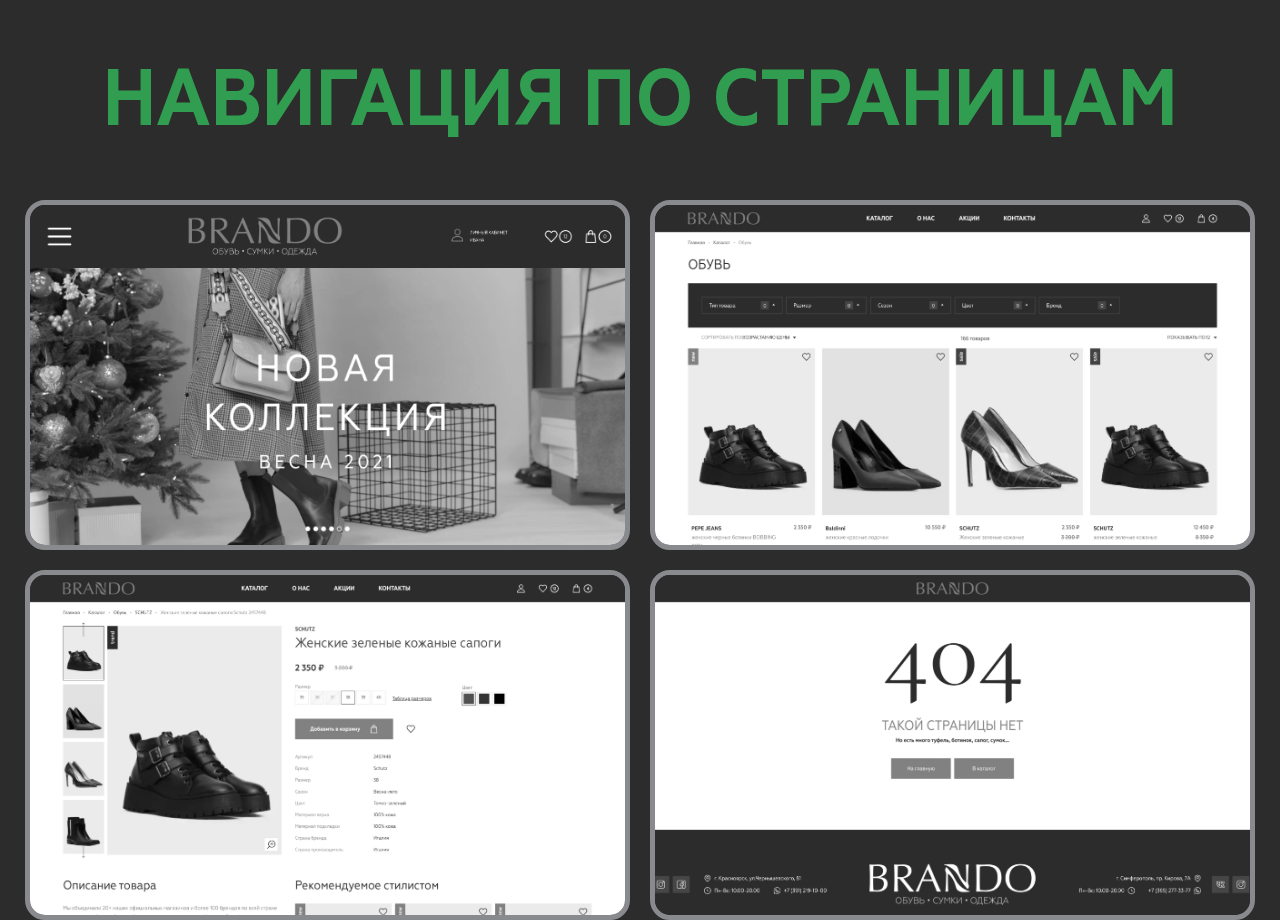
==== index.html @ 1975a0c7 "add new website - brando" ====
<!DOCTYPE html>
<html lang="en">

<head>
  <meta charset="UTF-8">
  <meta http-equiv="X-UA-Compatible" content="IE=edge">
  <meta name="viewport" content="width=device-width, initial-scale=1.0">
  <link rel="stylesheet" href="css/index.css">
  <title>Навигация</title>
</head>

<body class="body">
  <div class="container">
    <div class="navi">
      <h1 class="navi__title">Навигация по страницам</h1>
      <ul class="navi__list">
        <li class="navi__item">
          <h3 class="navi__page-title">Главная</h3>
          <a class="navi__link" href="/main.html">
            <picture>
              <source srcset="./img/content/main.webp" type="image/webp">
              <img src="./img/content/main.png" alt="описание" />
            </picture>
          </a>
        </li>
        <li class="navi__item">
          <h3 class="navi__page-title">Каталог</h3>
          <a class="navi__link" href="/catalog.html">
            <picture>
              <source srcset="./img/content/catalog.webp" type="image/webp">
              <img src="./img/content/catalog.png" alt="описание" />
            </picture>
          </a>
        </li>
        <li class="navi__item">
          <h3 class="navi__page-title">Страница Товара</h3>
          <a class="navi__link" href="/product.html">
            <picture>
              <source srcset="./img/content/product.webp" type="image/webp">
              <img src="./img/content/product.png" alt="описание" />
            </picture>
          </a>
        </li>
        <li class="navi__item">
          <h3 class="navi__page-title">Страница 404</h3>
          <a class="navi__link" href="/404.html">
            <picture>
              <source srcset="./img/content/404.webp" type="image/webp">
              <img src="./img/content/404.png" alt="описание" />
            </picture>
          </a>
        </li>
      </ul>
    </div>
  </div>
</body>

</html>
---- css/index.css ----
@font-face {
  font-family: ABeeZee;
  font-display: swap;
  src: url("../fonts/ABeeZee-Regular_400.ttf") format("ttf");
  font-weight: 400;
  font-style: Regular;
}

@font-face {
  font-family: ABeeZee;
  font-display: swap;
  src: url("../fonts/ABeeZee-Regular_400.woff") format("woff");
  font-weight: 400;
  font-style: Regular;
}

@font-face {
  font-family: ABeeZee;
  font-display: swap;
  src: url("../fonts/ABeeZee-Regular_400.woff2") format("woff2");
  font-weight: 400;
  font-style: Regular;
}

@font-face {
  font-family: Geometria;
  font-display: swap;
  src: url("../fonts/Geometria-bold_700.ttf") format("ttf");
  font-weight: 700;
  font-style: bold;
}

@font-face {
  font-family: Geometria;
  font-display: swap;
  src: url("../fonts/Geometria-bold_700.woff") format("woff");
  font-weight: 700;
  font-style: bold;
}

@font-face {
  font-family: Geometria;
  font-display: swap;
  src: url("../fonts/Geometria-bold_700.woff2") format("woff2");
  font-weight: 700;
  font-style: bold;
}

@font-face {
  font-family: Geometria;
  font-display: swap;
  src: url("../fonts/Geometria-medium_500.ttf") format("ttf");
  font-weight: 500;
  font-style: medium;
}

@font-face {
  font-family: Geometria;
  font-display: swap;
  src: url("../fonts/Geometria-medium_500.woff") format("woff");
  font-weight: 500;
  font-style: medium;
}

@font-face {
  font-family: Geometria;
  font-display: swap;
  src: url("../fonts/Geometria-medium_500.woff2") format("woff2");
  font-weight: 500;
  font-style: medium;
}

@font-face {
  font-family: Geometria;
  font-display: swap;
  src: url("../fonts/Geometria-normal_400.ttf") format("ttf");
  font-weight: 400;
  font-style: normal;
}

@font-face {
  font-family: Geometria;
  font-display: swap;
  src: url("../fonts/Geometria-normal_400.woff") format("woff");
  font-weight: 400;
  font-style: normal;
}

@font-face {
  font-family: Geometria;
  font-display: swap;
  src: url("../fonts/Geometria-normal_400.woff2") format("woff2");
  font-weight: 400;
  font-style: normal;
}

html {
  box-sizing: border-box;
}

*,
*::after,
*::before {
  box-sizing: border-box;
}

ul[class],
ol[class] {
  padding: 0;
}

main {
  display: block;
}

body,
h1,
h2,
h3,
h4,
h5,
h6,
p,
ul,
ol,
li,
figure,
button,
figcaption,
blockquote,
dl,
dd,
tr,
th {
  margin: 0;
  padding: 0;
}

h1,
h2,
h3,
h4,
h5,
h6 {
  font-weight: normal;
}

ul[class] {
  list-style: none;
}

img {
  max-width: 100%;
  display: block;
}

input,
button,
textarea,
select {
  font: inherit;
}

button,
input {
  overflow: visible;
}

button,
select {
  text-transform: none;
}

button,
[type=button],
[type=reset],
[type=submit] {
  -webkit-appearance: button;
}

button::-moz-focus-inner,
[type=button]::-moz-focus-inner,
[type=reset]::-moz-focus-inner,
[type=submit]::-moz-focus-inner {
  border-style: none;
  padding: 0;
}

button:-moz-focusring,
[type=button]:-moz-focusring,
[type=reset]:-moz-focusring,
[type=submit]:-moz-focusring {
  outline: 1px dotted ButtonText;
}

textarea {
  overflow: auto;
}

[hidden] {
  display: none;
}

[type=checkbox],
[type=radio] {
  box-sizing: border-box;
  padding: 0;
}

[type=number]::-webkit-inner-spin-button,
[type=number]::-webkit-outer-spin-button {
  height: auto;
}

a {
  text-decoration: none;
  color: inherit;
}

html,
body {
  font-size: 16px;
}

html {
  font-size: 16px;
}

body {
  font-family: "Geometria", Helvetica, sans-serif;
  font-weight: 400;
  margin: 0;
  padding: 0;
  background: #fff;
  color: #fff;
  overflow-x: hidden;
}

.no-scroll {
  overflow: hidden;
  padding-right: 8px;
}

.page {
  color: #2c2c2c;
}

::-webkit-scrollbar {
  width: 8px;
  height: 8px;
  background-color: #2c2c2c;
}

::-webkit-scrollbar-thumb {
  background-color: #319d50;
}

::-webkit-scrollbar-thumb:hover {
  background-color: #3bbd60;
}

.container {
  max-width: 1600px;
  margin: 0 auto;
  padding: 0 25px;
}

.container-fluid {
  max-width: 1920px;
  margin: 0 auto;
}

.title {
  font-size: 2.5rem;
  color: #2c2c2c;
  text-transform: uppercase;
  line-height: 130%;
  font-family: "Geometria", Helvetica, sans-serif;
}

.button {
  border: 1px solid #474646;
  color: inherit;
  min-height: 50px;
  background-color: #474646;
  display: inline-block;
  text-align: center;
  cursor: pointer;
  font-size: 1rem;
  line-height: 16px;
  transition: all 0.3s ease-in-out;
}

.button:hover {
  background-color: transparent;
  color: #319d50;
}

.button:focus,
.button:active {
  background-color: transparent;
  color: #319d50;
  border-color: #319d50;
}

.btn {
  color: #fff;
  background-color: #319d50;
  display: inline-block;
  text-align: center;
  cursor: pointer;
  font-size: 1rem;
  line-height: 26px;
  transition: all 0.3s ease-in-out;
  display: flex;
  justify-content: center;
  align-items: center;
  padding: 10px 0;
  border: none;
}

.btn:hover {
  background-color: #138434;
}

.btn:focus,
.btn:active {
  background-color: #106027;
}

.header__top {
  background-color: #2c2c2c;
  margin-bottom: 20px;
}

.header__inner {
  min-height: 80px;
  display: flex;
  justify-content: space-between;
  align-items: center;
}

.header__logo {
  width: 210px;
  height: auto;
  transition: opacity 0.2s ease-in-out;
}

.header__logo:hover {
  opacity: 0.7;
}

.header__title {
  color: #2c2c2c;
  margin-bottom: 30px;
  font-size: 2.5rem;
  line-height: 50px;
  font-weight: 400;
  text-transform: uppercase;
  font-family: "Geometria", Helvetica, sans-serif;
}

.header__menu-item {
  display: inline-block;
  font-family: "Geometria", Helvetica, sans-serif;
  text-transform: uppercase;
  font-size: 1.125rem;
  line-height: 28px;
  font-weight: 700;
  transition: color 0.2s ease-in-out;
}

.header__menu-item + .header__menu-item {
  padding-left: 67px;
}

.header__menu-item:hover {
  color: #319d50;
}

.header__breadcrumbs {
  margin-bottom: 30px;
  overflow: hidden;
}

.header__menu-burger {
  border: none;
  outline: none;
  background-color: transparent;
  background-image: url("../img/menu-burger.svg");
  background-size: contain;
  background-repeat: no-repeat;
  background-position: center center;
  width: 30px;
  height: 30px;
  display: inline-block;
  cursor: pointer;
  display: none;
}

.user-content {
  display: flex;
  justify-content: flex-end;
  align-items: center;
}

.user-content__item {
  display: flex;
  justify-content: space-between;
  transition: transform 0.2s ease-in-out;
}

.user-content__item + .user-content__item {
  margin-left: 40px;
}

.user-content__item:hover {
  transform: scale(1.1);
}

.user-content__ico {
  width: 24px;
  height: 24px;
}

.user-content__ico--user {
  background: url("../img/user.svg") no-repeat;
  background-size: contain;
}

.user-content__ico--user-login {
  background: url("../img/login.svg") no-repeat;
  background-size: contain;
}

.user-content__ico--basket {
  background: url("../img/basket.svg") no-repeat;
  background-size: contain;
}

.user-content__ico--favorite {
  background: url("../img/heart.svg") no-repeat;
  background-size: contain;
}

.user-content__count {
  width: 24px;
  height: 24px;
  font-size: 0.75rem;
  display: flex;
  align-items: center;
  justify-content: center;
  font-weight: 700;
  text-align: center;
  border: 2px solid #fff;
  border-radius: 50%;
  margin-left: 10px;
}

.breadcrumbs {
  position: relative;
}

.breadcrumbs::after {
  content: "";
  position: absolute;
  top: 0;
  right: 0;
  width: 45%;
  height: 100%;
  background: linear-gradient(to right, rgba(255, 255, 255, 0) 0%, white 100%);
}

.breadcrumbs__item {
  display: inline-block;
  font-size: 0.875rem;
  font-weight: 400;
  line-height: 18px;
  color: #2c2c2c;
}

.breadcrumbs__item::after {
  content: "-";
  margin: 0 6px 0 6px;
}

.breadcrumbs__item:last-child {
  color: #898a8e;
}

.breadcrumbs__item:last-child::after {
  display: none;
}

.breadcrumbs__item a:hover {
  text-decoration: underline;
}

.breadcrumbs__list {
  white-space: nowrap;
}

.footer {
  background-color: #2c2c2c;
  padding: 100px 20px 0 20px;
}

.footer__head {
  display: flex;
  justify-content: flex-start;
  align-items: center;
  padding-bottom: 40px;
}

.footer__logo {
  margin: 0 auto;
}

.footer__body {
  display: flex;
  justify-content: space-between;
  align-items: flex-start;
  padding-bottom: 40px;
}

.footer__section {
  margin-right: 20px;
}

.footer__section:last-child {
  margin-right: 0;
}

.footer__list-link {
  font-size: 1rem;
  line-height: 26px;
  font-weight: 400;
  transition: color 0.2s ease-in-out;
  display: block;
  padding-bottom: 20px;
}

.footer__list-link:hover {
  color: #319d50;
}

.footer__list-link--first {
  cursor: no-drop;
  font-size: 1.25rem;
  line-height: 26px;
  font-weight: 500;
}

.footer__bottom {
  display: flex;
  justify-content: space-between;
  padding-bottom: 40px;
}

.footer__last-block {
  display: flex;
  justify-content: flex-end;
}

.footer__bk-img {
  margin-left: 52px;
  width: 21px;
  height: 20px;
}

.social {
  display: flex;
  justify-content: space-between;
}

.social__btn {
  width: 50px;
  height: 50px;
  margin-right: 10px;
  transition: all 0.2s ease-in-out;
  border: solid 1px #474646;
}

.social__btn--vk {
  background: #474646 url("../img/vk.svg") no-repeat center center;
}

.social__btn--vk:hover {
  background: transparent url("../img/vk-hover.svg") no-repeat center center;
}

.social__btn--instagram {
  background: #474646 url("../img/instagram.svg") no-repeat center center;
}

.social__btn--instagram:hover {
  background: transparent url("../img/instagram-hover.svg") no-repeat center center;
}

.social__btn--facebook {
  background: #474646 url("../img/facebook.svg") no-repeat center center;
}

.social__btn--facebook:hover {
  background: transparent url("../img/facebook-hover.svg") no-repeat center center;
}

.city-info {
  display: flex;
  flex-wrap: wrap;
  max-width: 450px;
  margin-left: 32px;
}

.city-info--right {
  justify-content: flex-end;
  margin-left: 0;
  margin-right: 32px;
}

.city-info--right .city-info__contant--location {
  background: url("../img/marker.svg") no-repeat right center;
  padding-right: 30px;
  padding-left: 0px;
}

.city-info--right .city-info__contant--open-close {
  background: url("../img/clock.svg") no-repeat right center;
  padding-right: 30px;
  padding-left: 0px;
}

.city-info--right .city-info__contant--whatsupp {
  background: url("../img/whatsapp.svg") no-repeat right center;
  padding-right: 30px;
  padding-left: 0px;
}

.city-info__contant {
  font-size: 1rem;
  padding-left: 30px;
}

.city-info__contant--location {
  background: url("../img/marker.svg") no-repeat left center;
  margin-bottom: 16px;
}

.city-info__contant--open-close {
  background: url("../img/clock.svg") no-repeat left center;
  margin-right: 40px;
}

.city-info__contant--whatsupp {
  background: url("../img/whatsapp.svg") no-repeat left center;
}

.main-menu {
  overflow-y: auto;
  overflow-x: hidden;
  background: #fff;
  width: 100%;
  height: 100vh;
  min-height: 1080px;
  position: fixed;
  top: 0;
  left: 0;
  right: 0;
  bottom: 0;
  z-index: 1000;
  transition: transform 0.3s ease-in-out;
  transform: translateY(-110%);
}

.main-menu--show {
  transform: translateY(0);
}

.main-menu__cross {
  background: url("../img/cross.svg") no-repeat center center;
  cursor: pointer;
  position: absolute;
  width: 16px;
  padding: 30px;
  height: 16px;
}

.main-menu__inner {
  position: relative;
  max-width: 1920px;
  display: flex;
  justify-content: space-between;
  margin: 0 auto;
}

.main-menu__side-left {
  background: #f8f8f8;
  width: 300px;
  height: 100vh;
  padding: 76px 40px 40px 40px;
  display: flex;
  flex-direction: column;
  align-items: stretch;
  justify-content: flex-start;
  flex: 0 0 auto;
}

.main-menu__side-right {
  flex: 1 1 auto;
  padding: 40px;
  background: #fff;
  overflow-x: hidden;
  display: flex;
  justify-content: flex-start;
  flex-direction: column;
  max-width: 1620px;
  height: 100vh;
}

.main-menu__logo {
  margin-bottom: 30px;
}

.main-menu__search {
  position: relative;
  margin-bottom: 27px;
}

.main-menu__search-input {
  border: solid 1px #e3e3e3;
  width: 100%;
  padding: 20px 50px 20px 16px;
  transition: all 0.2s ease-in-out;
}

.main-menu__search-input::-moz-placeholder {
  font-size: 1rem;
  line-height: 16px;
  color: #898a8e;
  font-family: "Geometria", Helvetica, sans-serif;
  cursor: pointer;
  -moz-transition: all 0.3s ease-in-out;
  transition: all 0.3s ease-in-out;
}

.main-menu__search-input:-ms-input-placeholder {
  font-size: 1rem;
  line-height: 16px;
  color: #898a8e;
  font-family: "Geometria", Helvetica, sans-serif;
  cursor: pointer;
  -ms-transition: all 0.3s ease-in-out;
  transition: all 0.3s ease-in-out;
}

.main-menu__search-input::placeholder {
  font-size: 1rem;
  line-height: 16px;
  color: #898a8e;
  font-family: "Geometria", Helvetica, sans-serif;
  cursor: pointer;
  transition: all 0.3s ease-in-out;
}

.main-menu__search-input:hover,
.main-menu__search-input:focus,
.main-menu__search-input:focus-visible,
.main-menu__search-input:focus-within,
.main-menu__search-input:active {
  border-color: #319d50;
  outline: none;
}

.main-menu__search-input:hover::-moz-placeholder, .main-menu__search-input:focus::-moz-placeholder, .main-menu__search-input:focus-visible::-moz-placeholder, .main-menu__search-input:focus-within::-moz-placeholder, .main-menu__search-input:active::-moz-placeholder {
  color: #319d50;
}

.main-menu__search-input:hover:-ms-input-placeholder, .main-menu__search-input:focus:-ms-input-placeholder, .main-menu__search-input:focus-visible:-ms-input-placeholder, .main-menu__search-input:focus-within:-ms-input-placeholder, .main-menu__search-input:active:-ms-input-placeholder {
  color: #319d50;
}

.main-menu__search-input:hover::placeholder,
.main-menu__search-input:focus::placeholder,
.main-menu__search-input:focus-visible::placeholder,
.main-menu__search-input:focus-within::placeholder,
.main-menu__search-input:active::placeholder {
  color: #319d50;
}

.main-menu__search-input:hover + .main-menu__search-btn svg,
.main-menu__search-input:focus + .main-menu__search-btn svg,
.main-menu__search-input:focus-visible + .main-menu__search-btn svg,
.main-menu__search-input:focus-within + .main-menu__search-btn svg,
.main-menu__search-input:active + .main-menu__search-btn svg {
  fill: #319d50;
}

.main-menu__search-btn {
  border: none;
  background-color: transparent;
  position: absolute;
  right: 20px;
  top: 0;
  bottom: -2px;
  cursor: pointer;
  transition: all 0.2s ease-in-out;
}

.main-menu__search-btn:hover,
.main-menu__search-btn:focus,
.main-menu__search-btn:focus-visible,
.main-menu__search-btn:focus-within,
.main-menu__search-btn:active {
  outline: none;
}

.main-menu__search-btn:hover svg,
.main-menu__search-btn:focus svg,
.main-menu__search-btn:focus-visible svg,
.main-menu__search-btn:focus-within svg,
.main-menu__search-btn:active svg {
  fill: #319d50;
}

.main-menu__search-icon {
  width: 24px;
  height: 24px;
  fill: #898a8e;
  transition: all 0.3s ease-in-out;
  cursor: pointer;
}

.main-menu__search-icon:hover,
.main-menu__search-icon:focus,
.main-menu__search-icon:focus-visible,
.main-menu__search-icon:focus-within,
.main-menu__search-icon:active {
  fill: #319d50;
  outline: none;
}

.main-menu__bunner {
  -o-object-fit: cover;
     object-fit: cover;
  background-position: center center;
  background-repeat: no-repeat;
  margin-bottom: 30px;
}

.main-menu__bunner-title {
  padding: 70px 40px 60px 40px;
  width: 100%;
  color: #fff;
}

.main-menu__catalog {
  display: flex;
  justify-content: space-between;
  flex: 1 1 auto;
}

.main-menu__tabs-content-inner {
  display: flex;
  justify-content: space-between;
  flex: 1 1 auto;
}

.main-menu__list {
  flex: 1 1 20%;
  margin-left: 40px;
}

.main-menu__list:first-child {
  margin-left: 0;
}

.main-menu__list li:first-child a {
  font-weight: 700;
  pointer-events: none;
}

.main-menu__link {
  color: #2c2c2c;
  font-size: 1rem;
  line-height: 26px;
  font-weight: 400;
  padding: 7px 0;
  display: inline-block;
}

.main-menu__link:hover {
  color: #319d50;
}

.main-menu__slider {
  -moz-user-select: none;
  -webkit-user-select: none;
      -ms-user-select: none;
          user-select: none;
  position: relative;
}

.mobi {
  display: none;
  width: 100%;
}

.menu-tabs {
  color: #2c2c2c;
}

.menu-tabs__buttons {
  display: flex;
  justify-content: space-between;
  margin-bottom: 8px;
  position: relative;
}

.menu-tabs__buttons::after {
  content: "";
  position: absolute;
  height: 4px;
  background-color: #319d50;
  bottom: -4px;
  -webkit-animation: 0.3s ease-in-out forwards running lineAnimBack;
          animation: 0.3s ease-in-out forwards running lineAnimBack;
}

.menu-tabs__buttons--anim::after {
  -webkit-animation: 0.3s ease-in-out forwards running lineAnim;
          animation: 0.3s ease-in-out forwards running lineAnim;
}

.menu-tabs__btn {
  border: none;
  background: transparent;
  cursor: pointer;
  font-size: 1rem;
  line-height: 26px;
  font-weight: 400;
  text-transform: uppercase;
  transition: all 0.1s ease-in-out;
  pointer-events: all;
}

.menu-tabs__btn--active {
  pointer-events: none;
  font-weight: 700;
}

.menu-tabs__btn:hover {
  color: #319d50;
}

.menu-tabs__link--active {
  color: #e11818;
}

.menu-tabs__content {
  opacity: 0;
  position: absolute;
  visibility: hidden;
  pointer-events: none;
  transform: scale(0);
}

.menu-tabs__content--active {
  opacity: 1;
  position: static;
  visibility: visible;
  pointer-events: all;
  transform: scale(1);
}

.menu-tabs__content a {
  font-size: 1rem;
  line-height: 26px;
  font-weight: 700;
  text-transform: uppercase;
  transition: all 0.1s ease-in-out;
  padding: 7px 0;
  display: inline-block;
}

.menu-tabs__content a--sale {
  color: #e11818;
}

.menu-tabs__content a:hover {
  color: #319d50;
}

.link-block {
  color: #2c2c2c;
  font-size: 1rem;
  line-height: 26px;
  font-weight: 400;
  transition: all 0.1s ease-in-out;
  flex: 1 1 auto;
}

.link-block a {
  display: inline-block;
  padding: 10px 0;
}

.link-block a:hover {
  color: #319d50;
}

.connect-us {
  height: 60px;
  max-width: 220px;
  width: 100%;
}

.sponsor-slider {
  width: 100%;
  position: relative;
}

.sponsor-slider__img {
  background-color: #f8f8f8;
  cursor: pointer;
}

.sponsor-slider__next {
  z-index: 1;
  left: -20px;
  bottom: -2px;
  position: absolute;
  width: 40px;
  min-height: 100px;
  height: 100%;
  display: flex;
  align-items: center;
  visibility: visible;
  cursor: pointer;
}

.sponsor-slider__next.swiper-button-disabled {
  visibility: hidden;
}

.sponsor-slider__prev {
  z-index: 1;
  right: -20px;
  bottom: -2px;
  position: absolute;
  width: 40px;
  min-height: 100px;
  height: 100%;
  display: flex;
  align-items: center;
  visibility: visible;
  cursor: pointer;
}

.sponsor-slider__prev.swiper-button-disabled {
  visibility: hidden;
}

.menu-popup {
  position: fixed;
  left: 0;
  right: 0;
  top: 78px;
  bottom: 0;
  background-color: #fff;
  z-index: 51;
  transform: translateX(-150%);
  opacity: 0;
  transition: all 0.3s ease-in-out;
}

.menu-popup--show {
  transform: translateX(0%);
  opacity: 1;
}

.menu-popup--level2 {
  z-index: 52;
}

.menu-popup__text {
  padding: 20px;
  font-size: 1rem;
  line-height: 26px;
  color: #2c2c2c;
}

.menu-popup__back {
  margin-top: 20px;
  width: 100%;
  display: inline-block;
  border: none;
  background-color: #f8f8f8;
  color: #2c2c2c;
  font-size: 1rem;
  line-height: 20px;
  font-weight: 700;
  text-transform: uppercase;
  text-align: left;
  padding: 15px 15px 15px 45px;
  position: relative;
  cursor: pointer;
}

.menu-popup__back::before {
  content: url("../img/arrow-left.svg");
  position: absolute;
  left: 20px;
  bottom: 50%;
  transform: translateY(50%);
}

.menu-popup__body {
  padding: 20px;
}

.menu-popup__link {
  color: #2c2c2c;
  font-size: 1rem;
  line-height: 26px;
  font-weight: 700;
  display: block;
  padding: 12px;
  transition: all 0.2s ease-in-out;
  position: relative;
}

.menu-popup__link--first-level {
  text-transform: uppercase;
}

.menu-popup__link--first-level::after {
  content: url("../img/arrow-right.svg");
  right: 20px;
  position: absolute;
  bottom: 50%;
  transform: translateY(50%);
}

.menu-popup__link:hover {
  color: #319d50;
}

.menu-popup__link:hover::after {
  transform: translateY(50%) translateX(50%);
}

@-webkit-keyframes lineAnim {
  0% {
    left: 0;
    right: auto;
    width: 35px;
  }

  45% {
    width: 100%;
  }

  90% {
    left: auto;
    right: 0;
  }

  100% {
    width: 35px;
    left: auto;
    right: 0;
  }
}

@keyframes lineAnim {
  0% {
    left: 0;
    right: auto;
    width: 35px;
  }

  45% {
    width: 100%;
  }

  90% {
    left: auto;
    right: 0;
  }

  100% {
    width: 35px;
    left: auto;
    right: 0;
  }
}

@-webkit-keyframes lineAnimBack {
  0% {
    width: 35px;
    left: auto;
    right: 0;
  }

  45% {
    width: 100%;
  }

  90% {
    right: auto;
    left: 0;
  }

  100% {
    left: 0;
    right: auto;
    width: 35px;
  }
}

@keyframes lineAnimBack {
  0% {
    width: 35px;
    left: auto;
    right: 0;
  }

  45% {
    width: 100%;
  }

  90% {
    right: auto;
    left: 0;
  }

  100% {
    left: 0;
    right: auto;
    width: 35px;
  }
}

.body {
  background-color: #2c2c2c;
}

.navi__title {
  font-size: 5rem;
  line-height: 120px;
  font-weight: 700;
  text-transform: uppercase;
  text-align: center;
  color: #319d50;
  margin-top: 40px;
}

.navi__list {
  margin-top: 40px;
  display: grid;
  grid-template-columns: repeat(2, 1fr);
  grid-template-rows: repeat(2, 1fr);
  gap: 20px;
}

.navi__item {
  cursor: pointer;
  width: 100%;
  height: 350px;
  overflow: hidden;
  position: relative;
  border: solid 5px #898a8e;
  border-radius: 20px;
}

.navi__item:hover .navi__page-title {
  transform: translate(0, 0);
  border: solid 5px #319d50;
}

.navi__item img {
  filter: grayscale(1);
  transition: all 0.3s ease-in-out;
  -o-object-fit: cover;
     object-fit: cover;
  display: block;
  width: 100%;
  height: 100%;
}

.navi__item:hover img {
  filter: grayscale(0);
  transform: scale(1.1);
}

.navi__item:hover {
  border: solid 5px #319d50;
}

.navi__link {
  width: 100%;
  height: 100%;
  display: block;
}

.navi__page-title {
  font-size: 2.5rem;
  text-transform: uppercase;
  position: absolute;
  left: -5px;
  bottom: -5px;
  font-weight: 700;
  transition: all 0.3s ease-in-out;
  transform: translate(-550%, 0%);
  background-color: rgba(44, 44, 44, 0.9);
  z-index: 99;
  padding: 30px 50px;
  border: solid 5px #898a8e;
  border-radius: 0px 20px 0 0;
}

@-webkit-keyframes color_title {
  0% {
    color: #319d50;
  }

  10% {
    color: #7db11d;
  }

  20% {
    color: #910b21;
  }

  30% {
    color: #898a8e;
  }

  40% {
    color: #138434;
  }

  50% {
    color: #e11818;
  }

  60% {
    color: #d5e40d;
  }

  70% {
    color: #5e083a;
  }

  80% {
    color: #00ff37;
  }

  90% {
    color: #4b2263;
  }

  100% {
    color: #14a9bd;
  }
}

@keyframes color_title {
  0% {
    color: #319d50;
  }

  10% {
    color: #7db11d;
  }

  20% {
    color: #910b21;
  }

  30% {
    color: #898a8e;
  }

  40% {
    color: #138434;
  }

  50% {
    color: #e11818;
  }

  60% {
    color: #d5e40d;
  }

  70% {
    color: #5e083a;
  }

  80% {
    color: #00ff37;
  }

  90% {
    color: #4b2263;
  }

  100% {
    color: #14a9bd;
  }
}

@media screen and (max-width: 992px) {
  .container {
    padding: 0 20px;
  }
}

@media screen and (max-width: 800px) {
  .navi__title {
    font-size: 2.5rem;
    line-height: 60px;
    margin-top: 20px;
  }

  .navi__list {
    grid-template-columns: repeat(1, 1fr);
    grid-template-rows: repeat(4, 1fr);
    margin-top: 20px;
  }
}

@media screen and (max-width: 768px) {
  .no-scroll {
    position: fixed;
    width: 100%;
  }
}

@media screen and (max-width: 460px) {
  .navi__title {
    font-size: 1.625rem;
    line-height: 30px;
  }

  .navi__item {
    height: 220px;
  }

  .navi__page-title {
    font-size: 1.25rem;
    background-color: rgba(44, 44, 44, 0.9);
  }
}
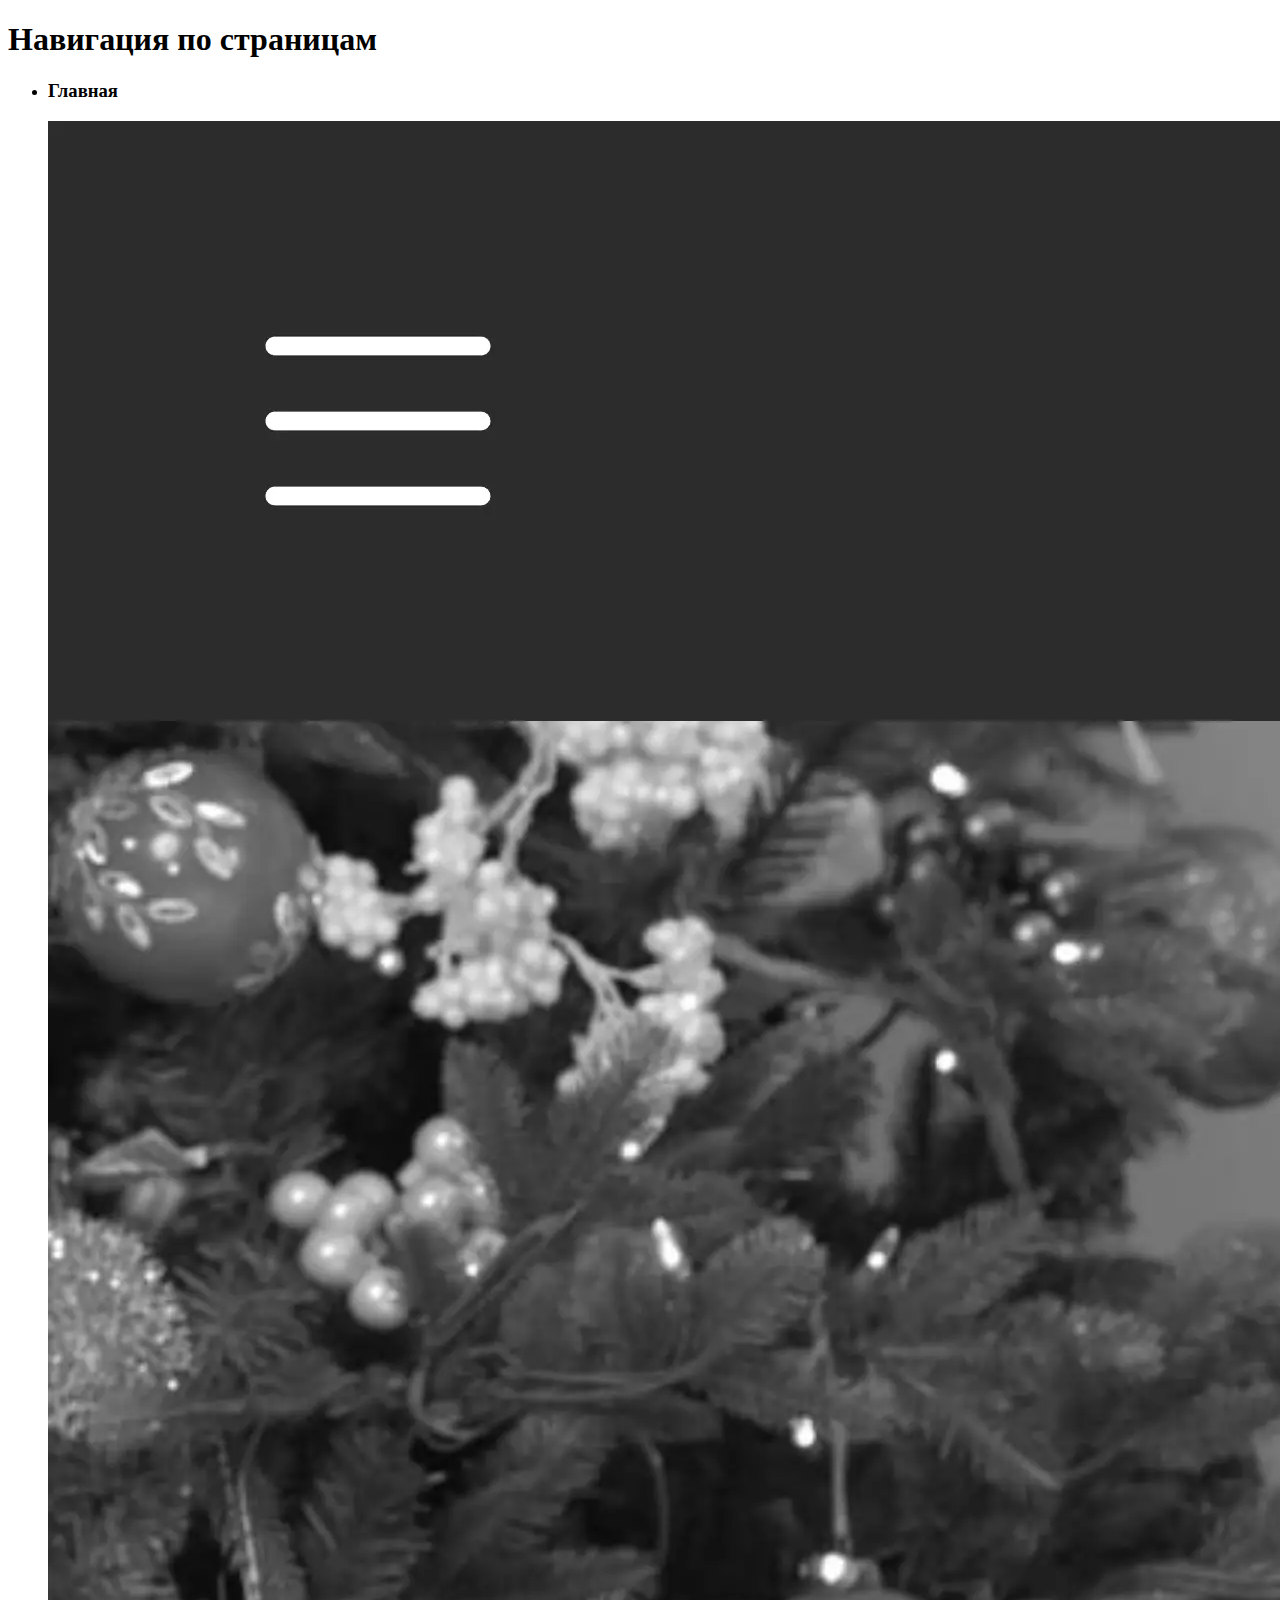
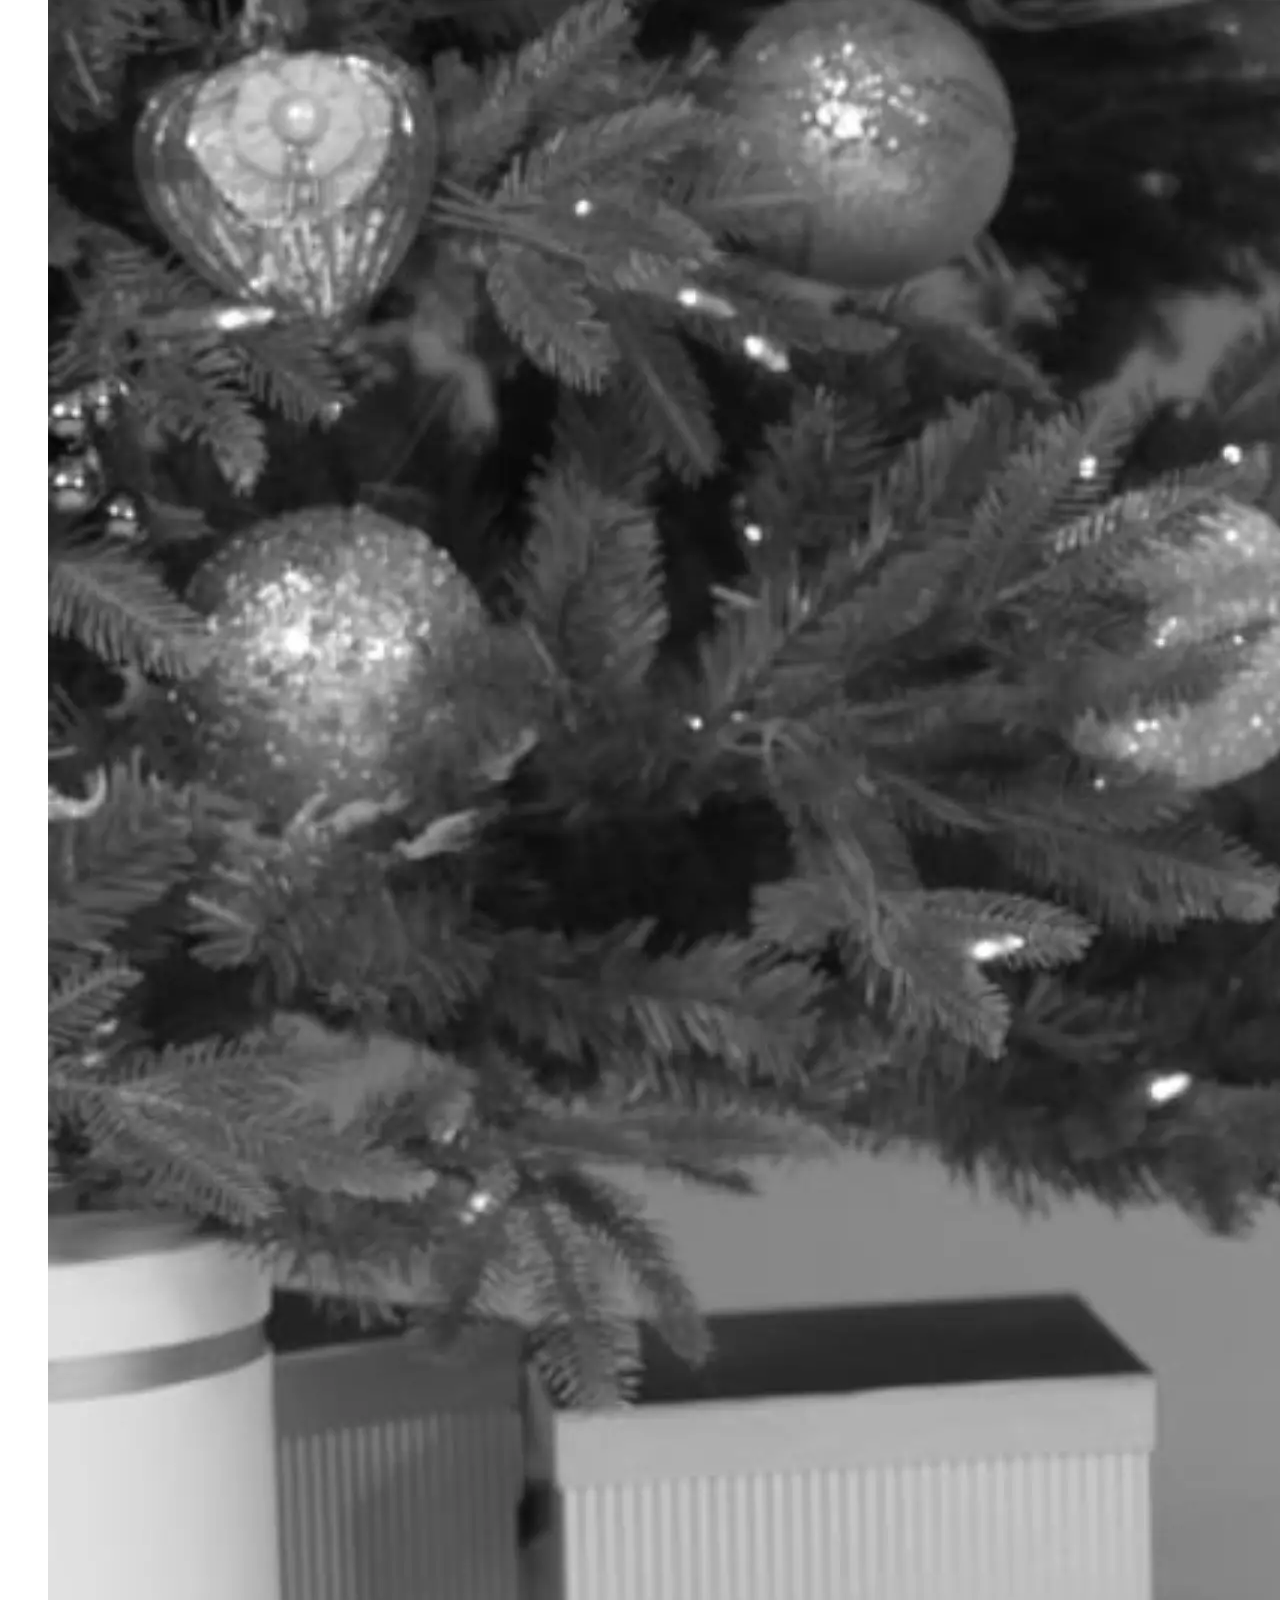
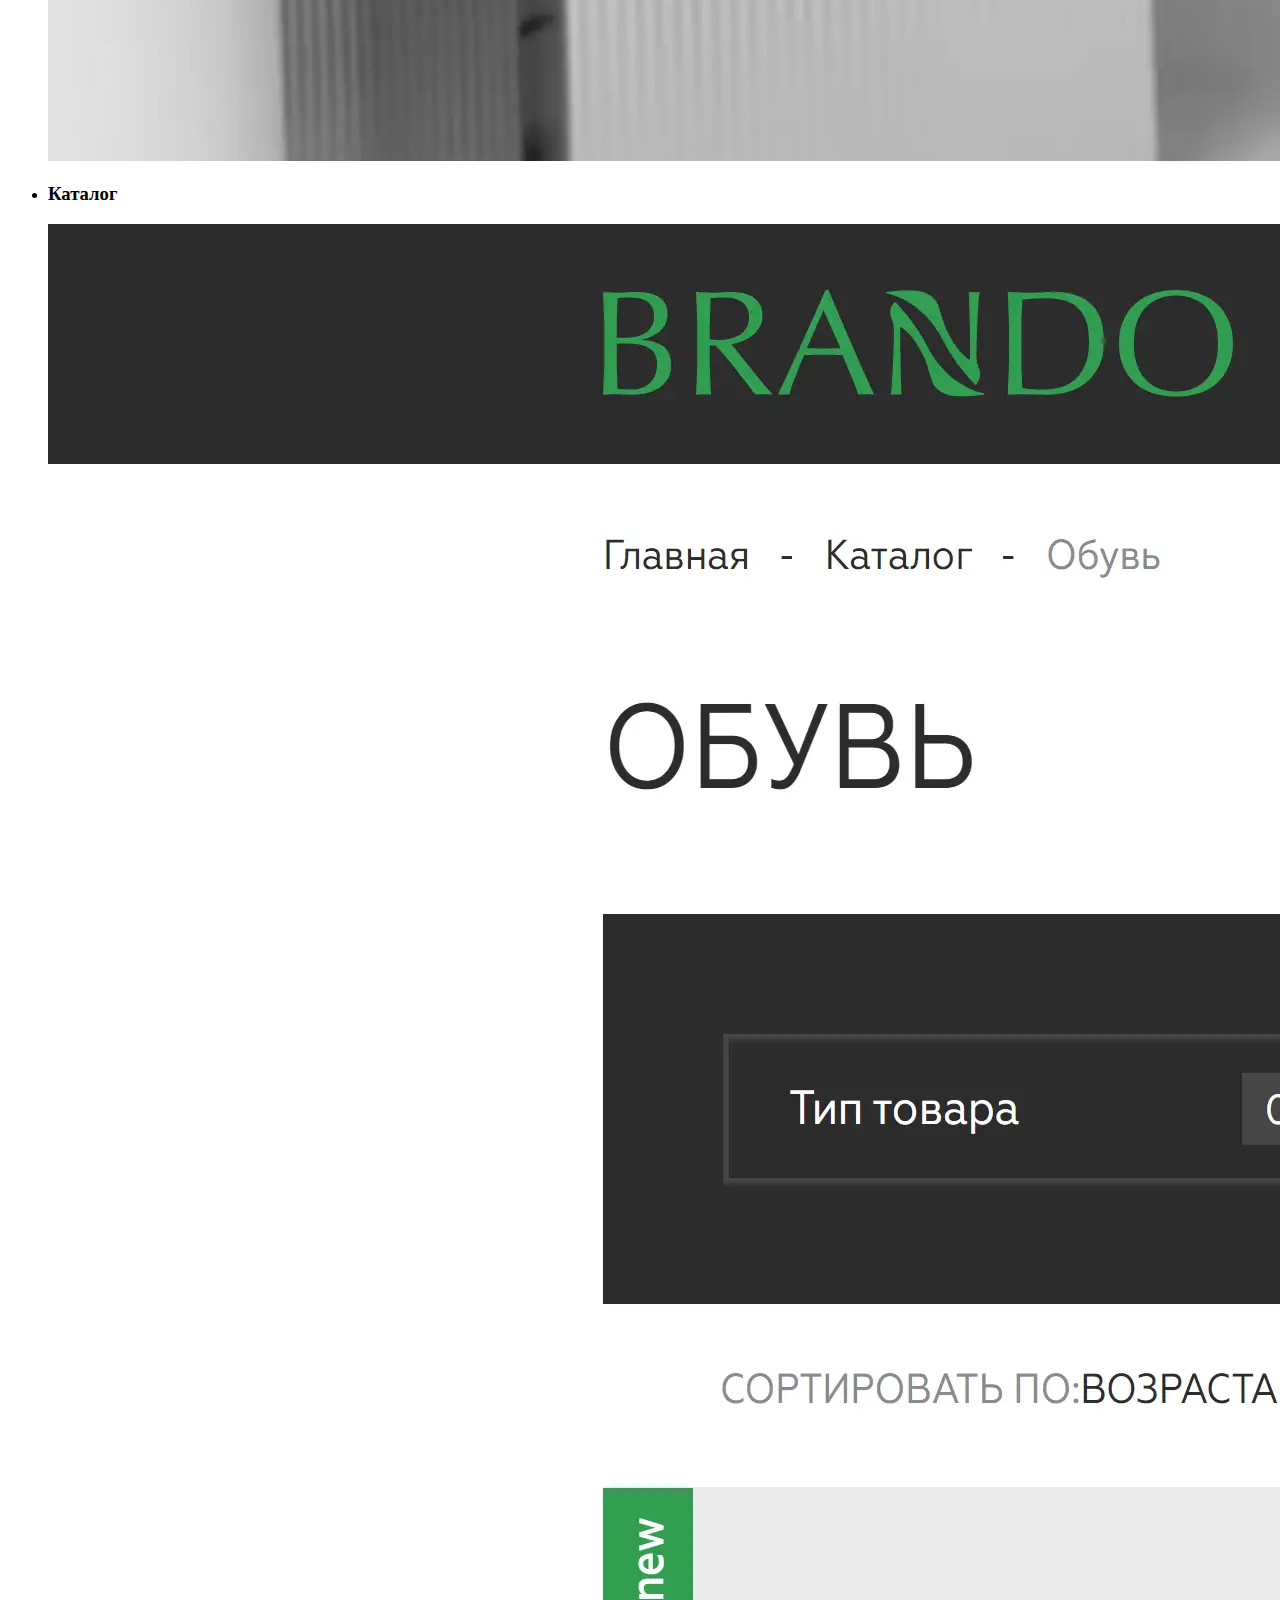
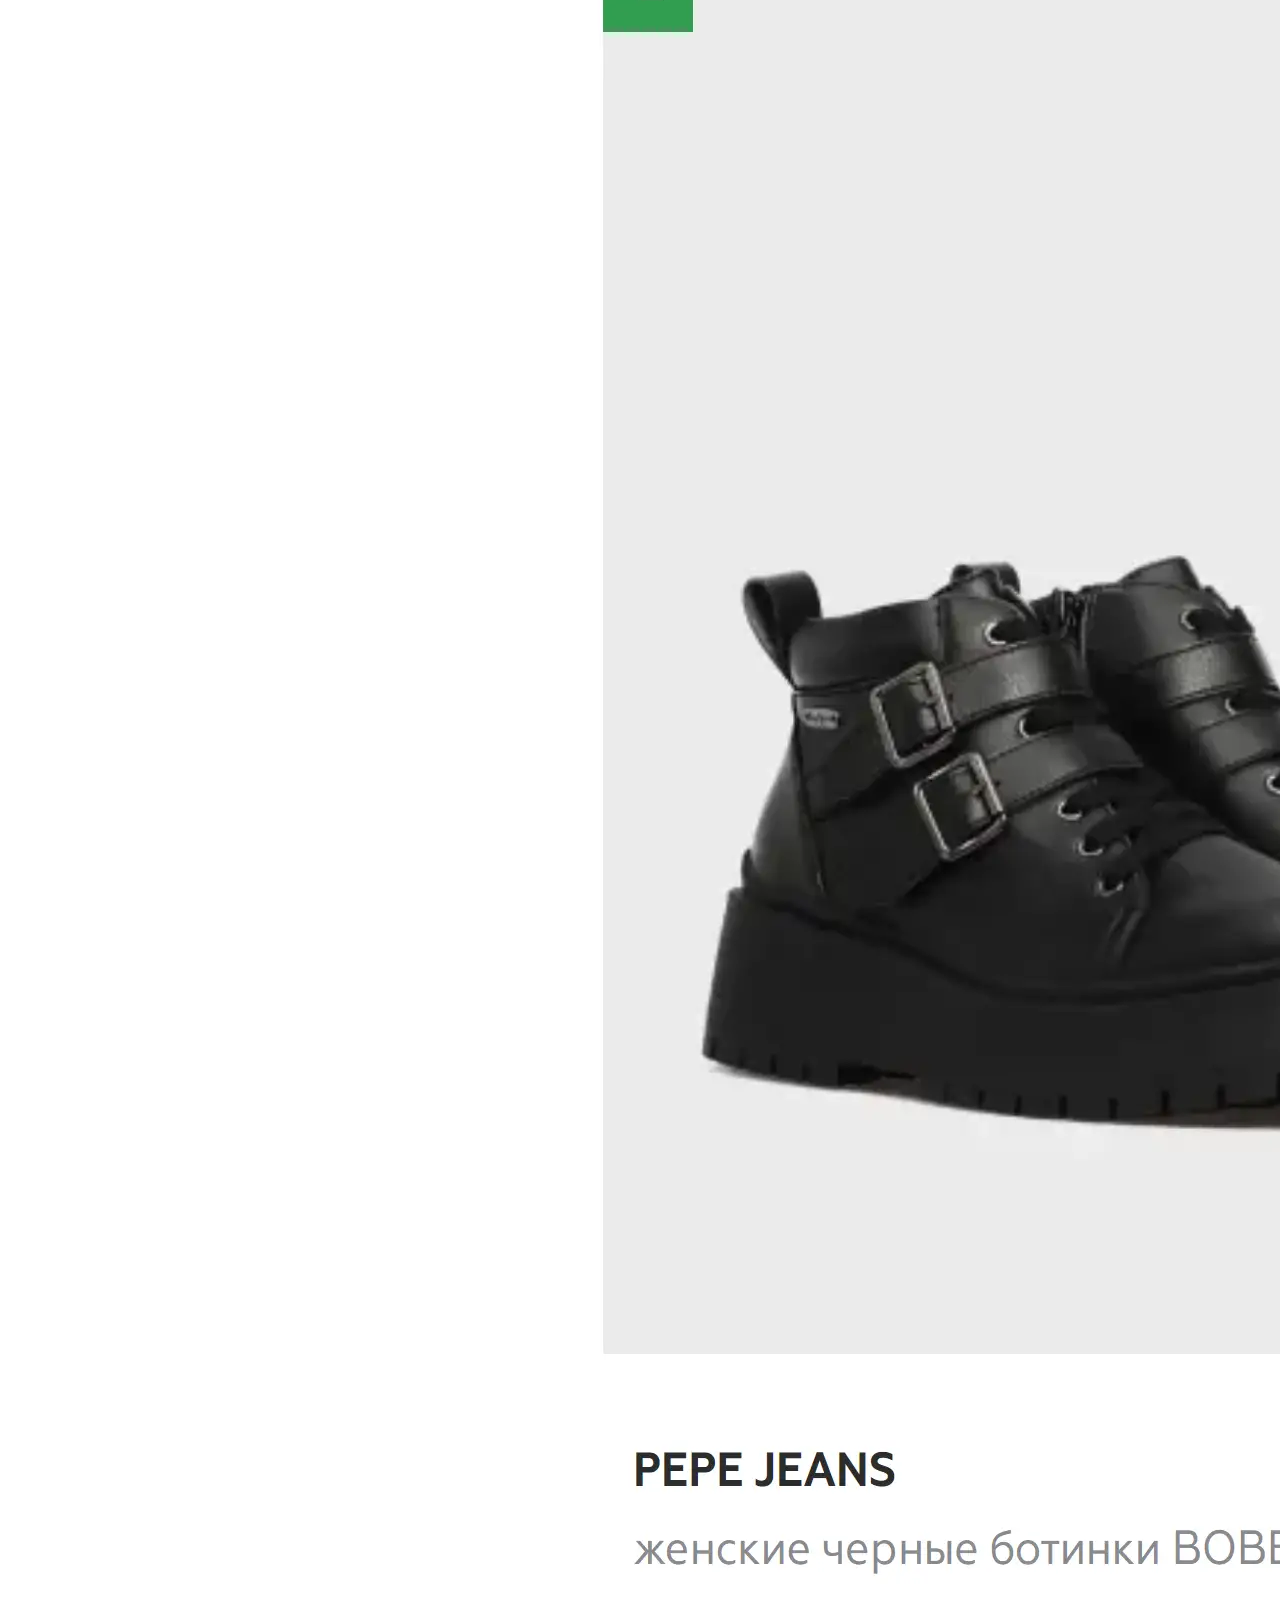
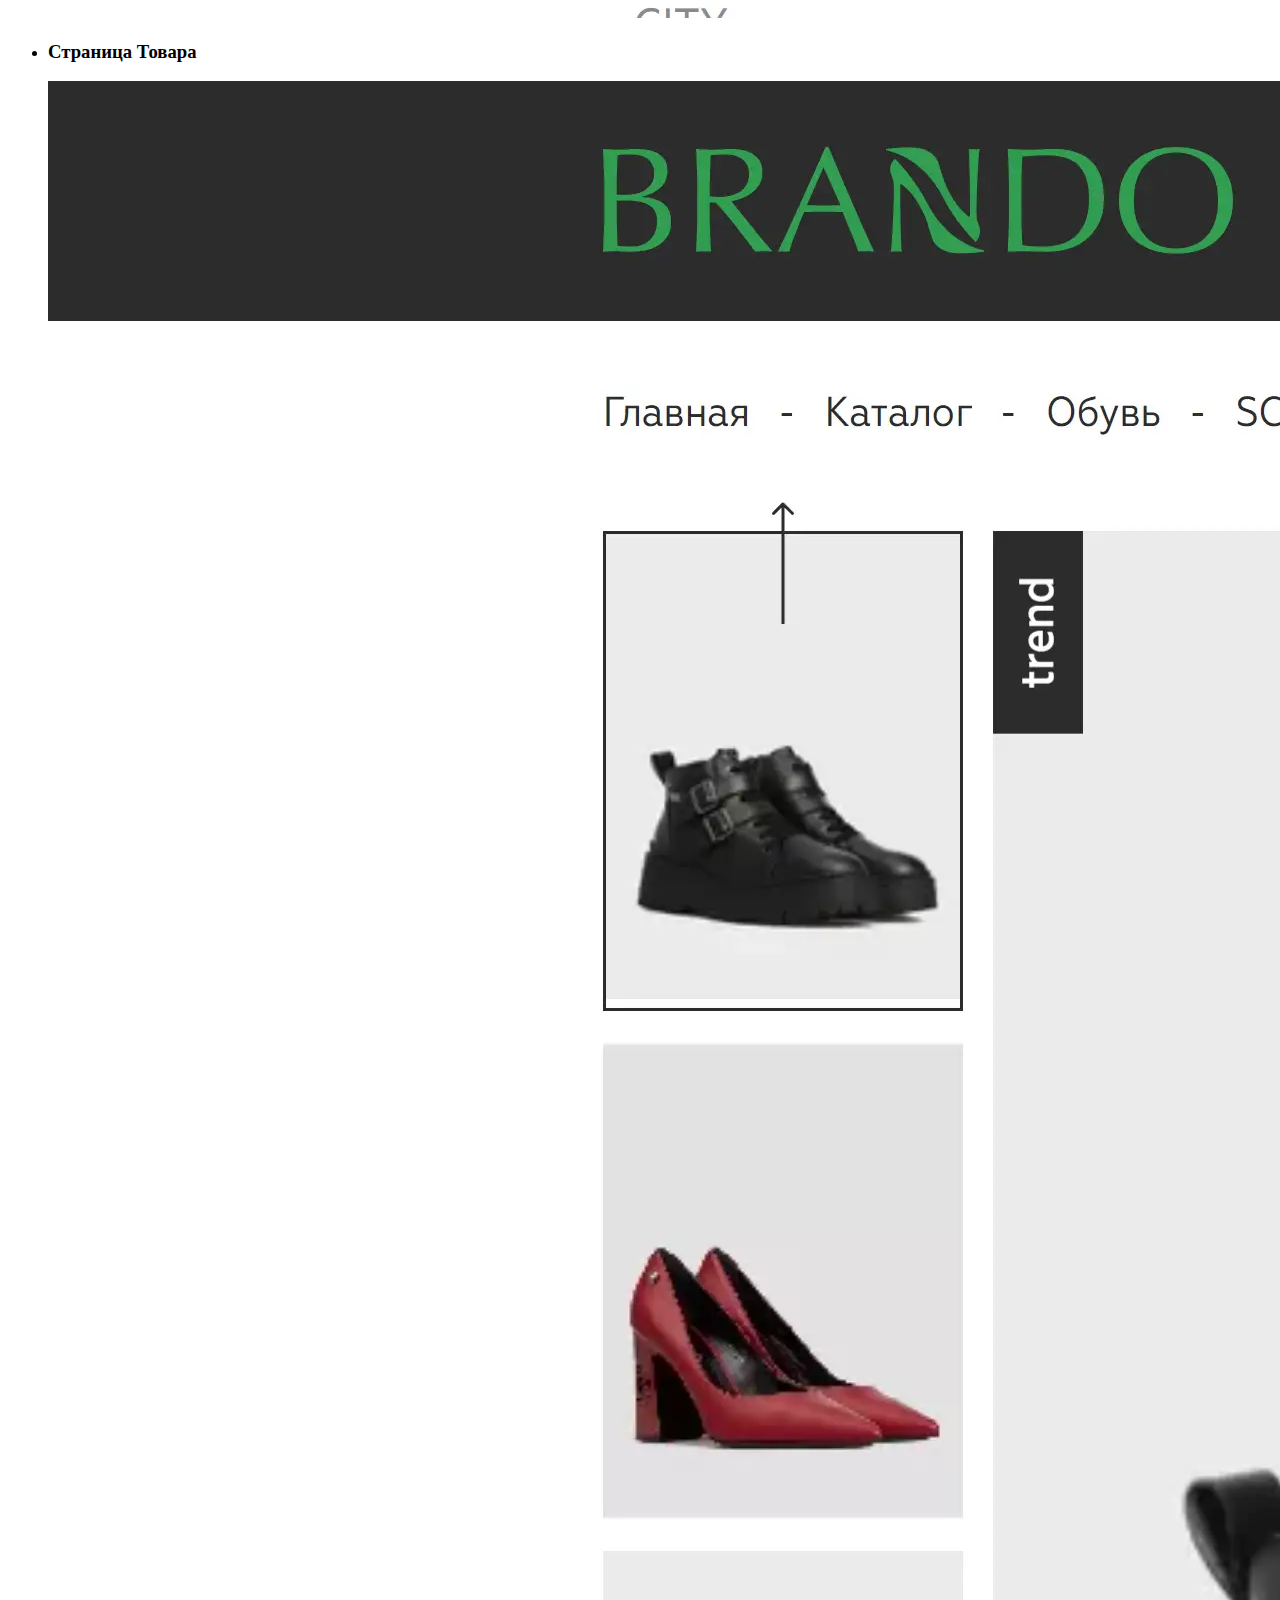
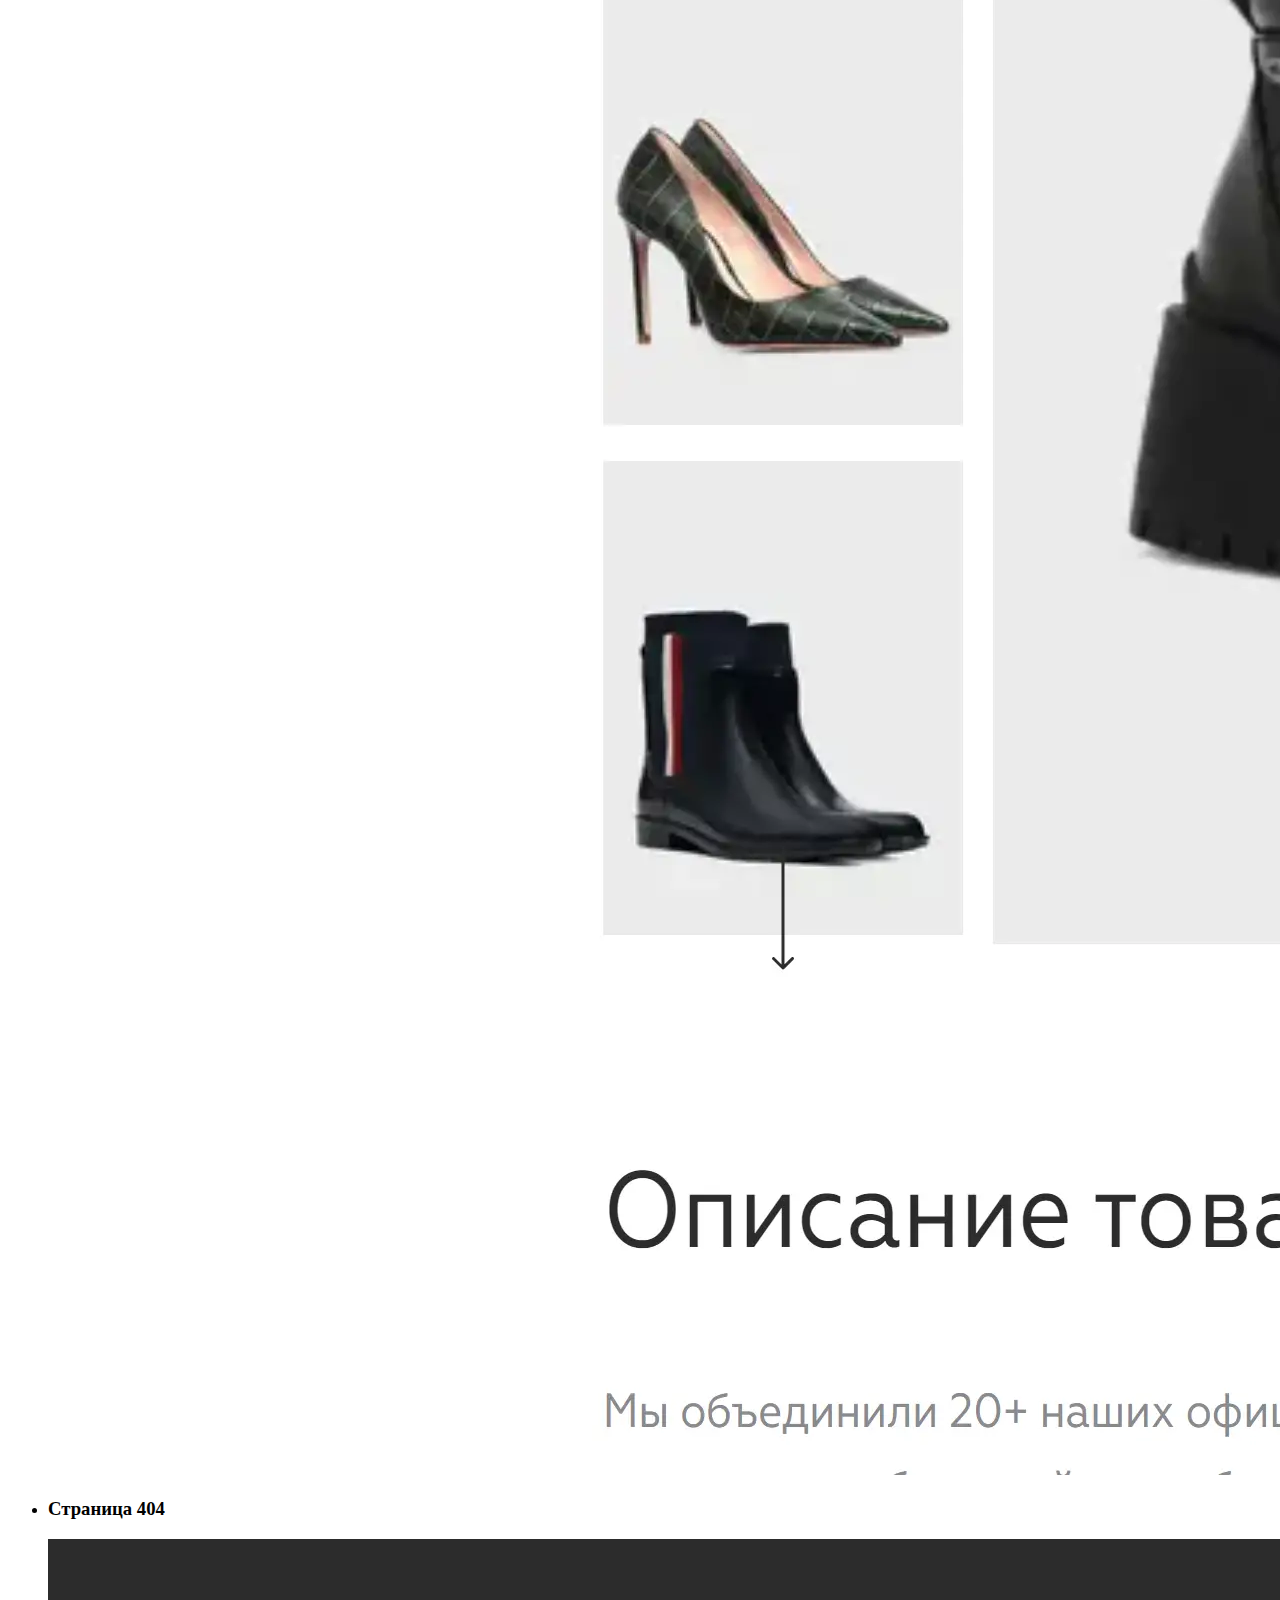
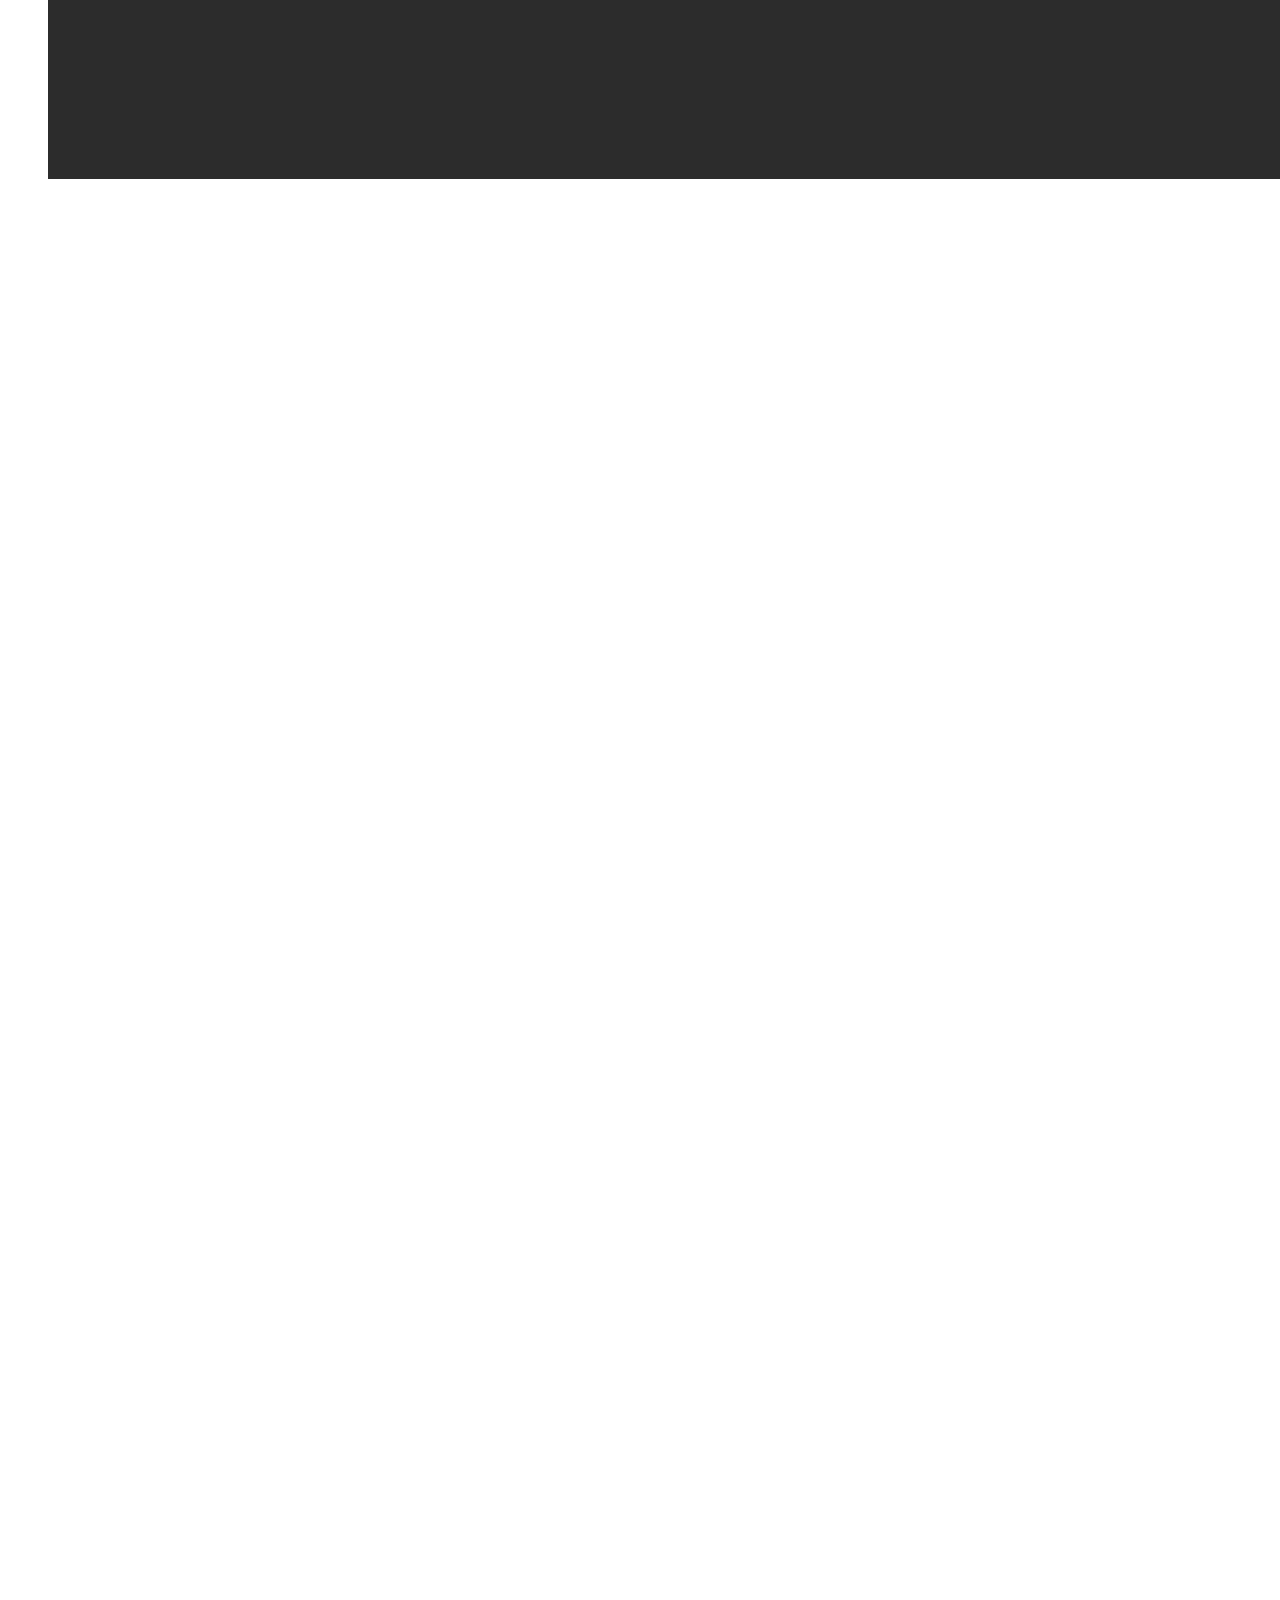
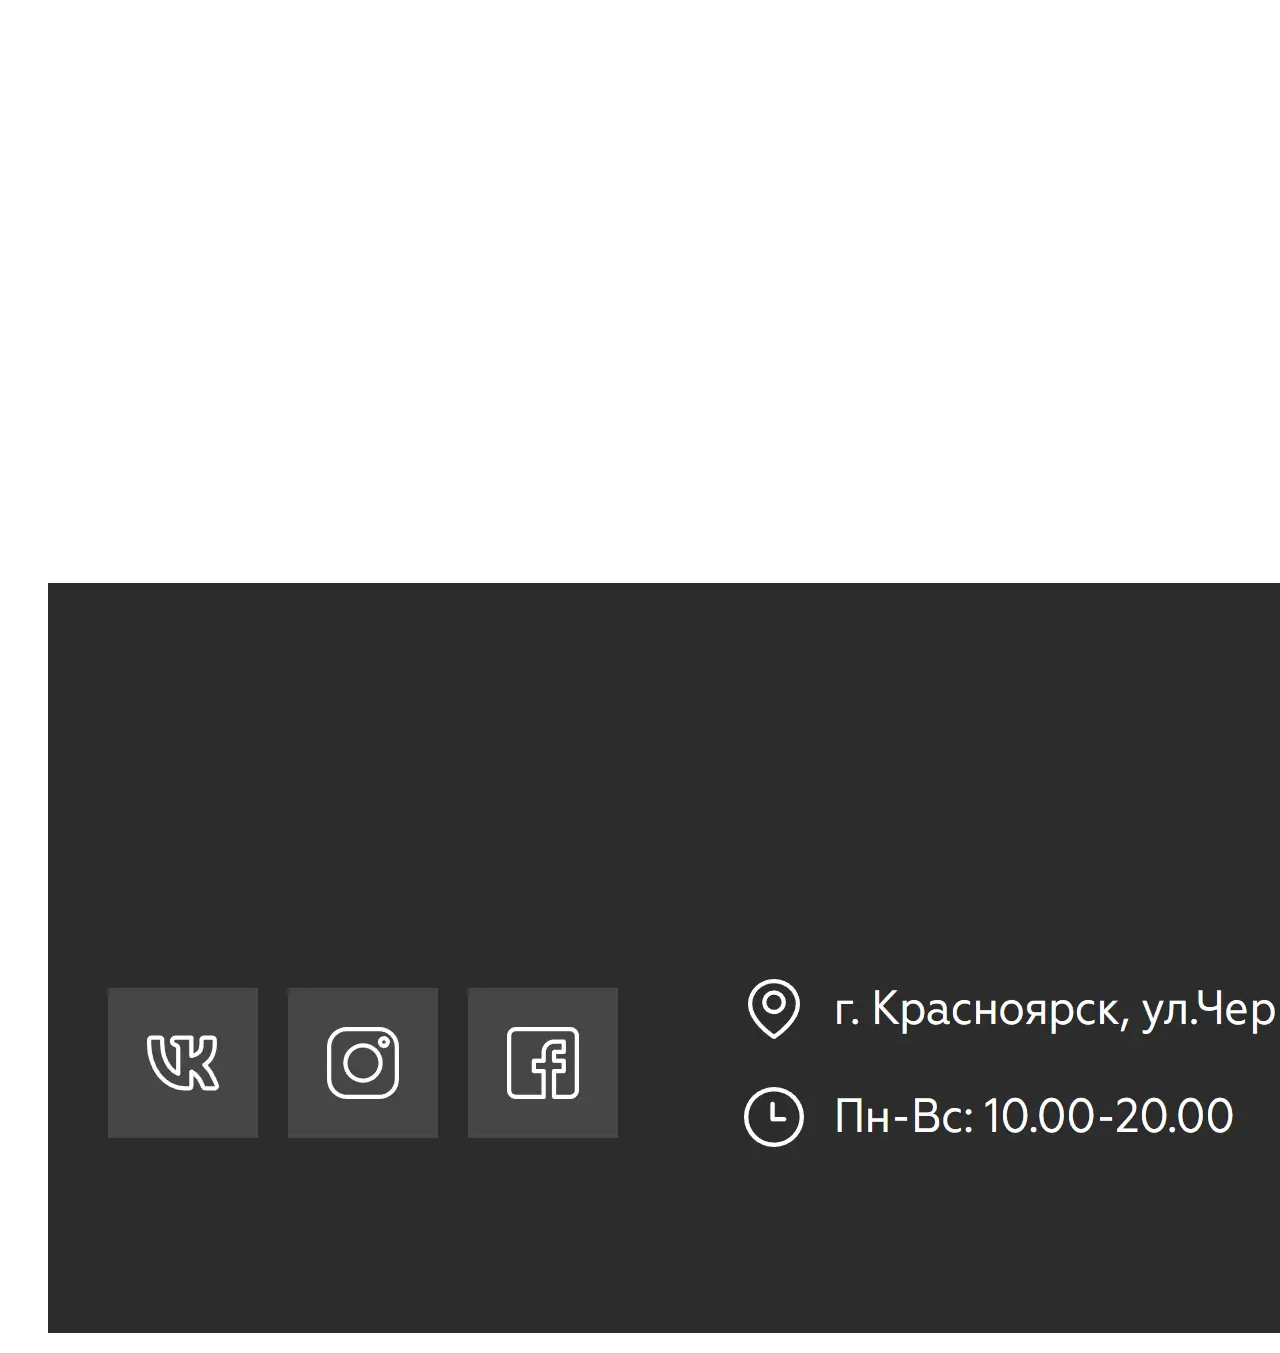
==== commit 4214855a: "fix preloade" ====
--- a/index.html
+++ b/index.html
@@ -5,7 +5,7 @@
   <meta charset="UTF-8">
   <meta http-equiv="X-UA-Compatible" content="IE=edge">
   <meta name="viewport" content="width=device-width, initial-scale=1.0">
-  <link rel="stylesheet" href="css/index.css">
+  <link rel="stylesheet" href="css/index.min.css">
   <title>Навигация</title>
 </head>
 
@@ -16,7 +16,7 @@
       <ul class="navi__list">
         <li class="navi__item">
           <h3 class="navi__page-title">Главная</h3>
-          <a class="navi__link" href="/main.html">
+          <a class="navi__link" href="main.html">
             <picture>
               <source srcset="./img/content/main.webp" type="image/webp">
               <img src="./img/content/main.png" alt="описание" />
@@ -25,7 +25,7 @@
         </li>
         <li class="navi__item">
           <h3 class="navi__page-title">Каталог</h3>
-          <a class="navi__link" href="/catalog.html">
+          <a class="navi__link" href="catalog.html">
             <picture>
               <source srcset="./img/content/catalog.webp" type="image/webp">
               <img src="./img/content/catalog.png" alt="описание" />
@@ -34,7 +34,7 @@
         </li>
         <li class="navi__item">
           <h3 class="navi__page-title">Страница Товара</h3>
-          <a class="navi__link" href="/product.html">
+          <a class="navi__link" href="product.html">
             <picture>
               <source srcset="./img/content/product.webp" type="image/webp">
               <img src="./img/content/product.png" alt="описание" />
@@ -43,7 +43,7 @@
         </li>
         <li class="navi__item">
           <h3 class="navi__page-title">Страница 404</h3>
-          <a class="navi__link" href="/404.html">
+          <a class="navi__link" href="404.html">
             <picture>
               <source srcset="./img/content/404.webp" type="image/webp">
               <img src="./img/content/404.png" alt="описание" />
